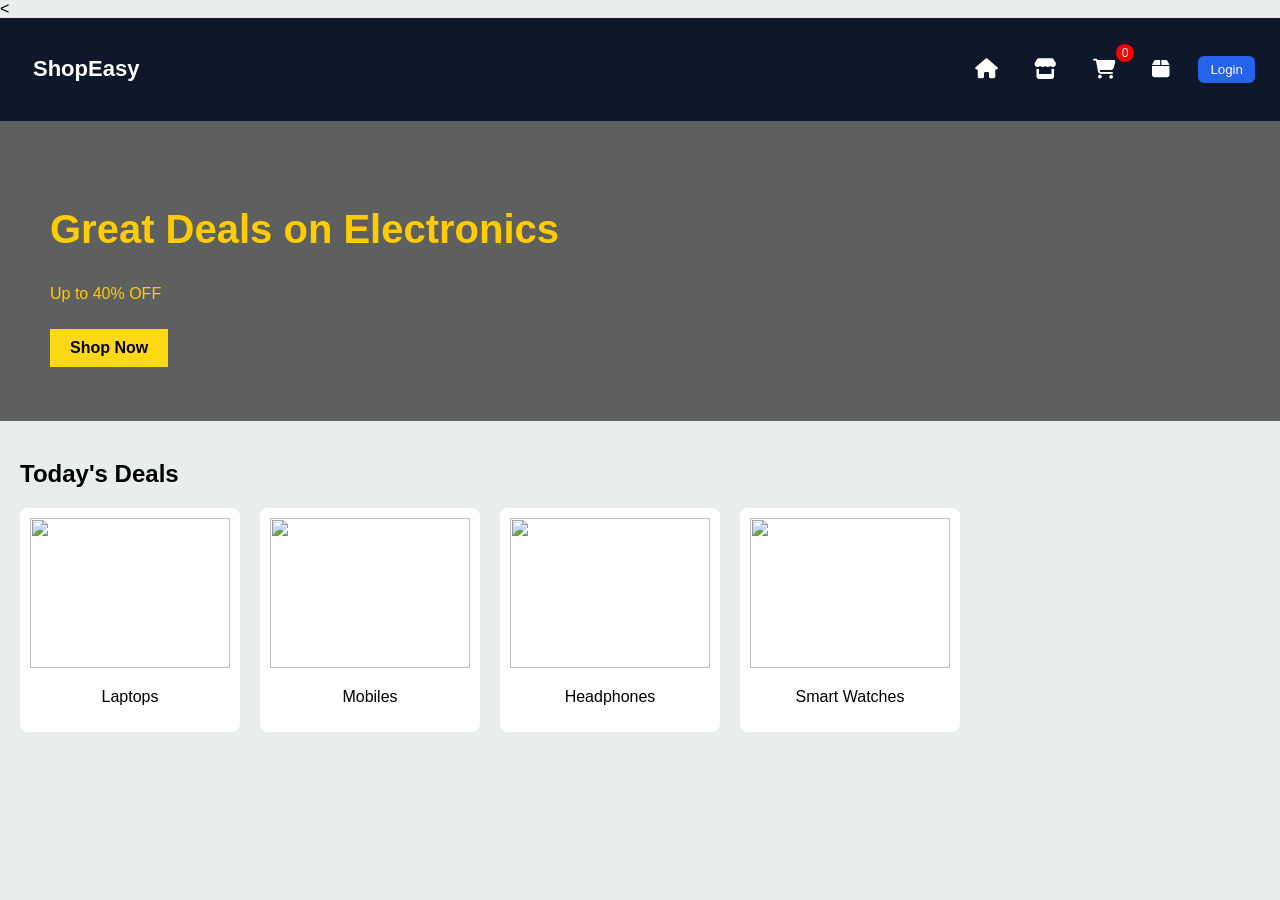
==== Final Project/ecommerce-frontend/index.html @ 657aab1c "final code" ====
<!DOCTYPE html>
<html>
<head>
    <title>ShopEasy</title>


    <link rel="stylesheet" href="https://cdnjs.cloudflare.com/ajax/libs/font-awesome/6.5.0/css/all.min.css">

    <link rel="stylesheet" href="css/style.css">
</head>
<script>
    function goToCategory(category) {

        const encoded = encodeURIComponent(category);

        window.location.href = "category.html?type=" + encoded;
    }
</script>
<body>


<<header class="navbar">

    <a href="index.html" class="logo-link">
        <h2>ShopEasy</h2>
    </a>

    <div>

        <a href="index.html" title="Home">
            <i class="fa fa-home"></i>
        </a>

        <a href="products.html" title="Products">
            <i class="fa fa-store"></i>
        </a>

        <a href="cart.html" class="cart-icon" title="Cart">
            <i class="fa fa-shopping-cart"></i>
            <span id="cartCount">0</span>
        </a>

        <a href="orders.html" title="Orders">
            <i class="fa fa-box"></i>
        </a>
        <button id="loginBtn" onclick="goToLogin()" style="display:none;">
            Login
        </button>

        <!-- LOGOUT BUTTON -->
        <button id="logoutBtn" onclick="logout()" style="display:none;">
            Logout
        </button>
    </div>

</header>

<section class="hero">
    <div class="hero-content">
        <h1>Great Deals on Electronics </h1>
        <p>Up to 40% OFF</p>
        <a href="products.html" class="btn">Shop Now</a>
    </div>
</section>


<section class="deals">
    <h2>Today's Deals</h2>

    <div class="deal-container">

        <div class="deal-card" onclick="goToCategory('Laptops')">
            <img src="https://images.pexels.com/photos/205421/pexels-photo-205421.jpeg?cs=srgb&dl=pexels-craigmdennis-205421.jpg&fm=jpg">
            <p>Laptops</p>
        </div>

        <div class="deal-card" onclick="goToCategory('Mobiles')">
            <img src="https://tse2.mm.bing.net/th/id/OIP.VTN8_zNTJtKCzT-_0xDrnwHaHZ?w=1000&h=999&rs=1&pid=ImgDetMain&o=7&rm=3">
            <p>Mobiles</p>
        </div>

        <div class="deal-card" onclick="goToCategory('Headphones')">
            <img src="https://tse2.mm.bing.net/th/id/OIP.qMnKupYMJvmaLZEtlxuF6AHaHa?o=7rm=3&rs=1&pid=ImgDetMain&o=7&rm=3">
            <p>Headphones</p>
        </div>

        <div class="deal-card" onclick="goToCategory('Smart Watches')">
            <img src="https://tse2.mm.bing.net/th/id/OIP.bPjE3IvBwrujueTJPYT9zAHaEK?w=303&h=180&c=7&r=0&o=7&pid=1.7&rm=3">
            <p>Smart Watches</p>
        </div>

    </div>
</section>
<script src="js/common.js"></script>
<script src="js/product.js"></script>

<script>
    window.onload = function () {
        updateCartCountFromBackend();
    };
</script>
</body>
</html>
---- Final Project/ecommerce-frontend/css/style.css ----
body {
    margin: 0;
    font-family: Arial, sans-serif;
    background: #eaeded;
}


.navbar {
    display: flex;
    justify-content: space-between;
    align-items: center;
    background-color: #0f172a;   /* dark modern blue */
    padding: 12px 25px;
    color: white;
}
.logo-link {
    text-decoration: none;
    color: inherit;
    cursor: pointer;
}

.search-bar {
    width: 40%;
    padding: 8px;
    border-radius: 4px;
    border: none;
}

.navbar nav a {
    color: white;
    margin-left: 20px;
    font-size: 18px;
}
/* LOGO */
.logo-link h2 {
    color: #ffffff;
    font-size: 22px;
    font-weight: bold;
}

/* NAV ICON CONTAINER */
.navbar div {
    display: flex;
    align-items: center;
    gap: 20px;
}

/* ICON LINKS */
.navbar a {
    color: white;
    font-size: 20px;
    text-decoration: none;
    padding: 8px;
    border-radius: 8px;
    transition: 0.2s;
}

/* ICON HOVER */
.navbar a:hover {
    background-color: #1e293b;
    transform: scale(1.1);
}

/* CART COUNT */
.cart-icon {
    position: relative;
}

#cartCount {
    position: absolute;
    top: -6px;
    right: -10px;
    background: red;
    color: white;
    font-size: 12px;
    padding: 2px 6px;
    border-radius: 50%;
}

/* LOGIN / LOGOUT BUTTON */
#loginBtn, #logoutBtn {
    background-color: #2563eb;
    color: white;
    border: none;
    padding: 6px 12px;
    border-radius: 6px;
    cursor: pointer;
    transition: 0.2s;
}

#loginBtn:hover, #logoutBtn:hover {
    background-color: #1d4ed8;
}

.hero {
    height: 300px;
    background: linear-gradient(rgba(0,0,0,0.6), rgba(0,0,0,0.6)),
                url('https://images.unsplash.com/photo-1607083206968-13611e3d76db?w=1200');
    background-size: cover;
    display: flex;
    align-items: center;
    padding-left: 50px;
}

.hero-content {
    color: #ffcc00;
}

.hero h1 {
    font-size: 40px;
}


.btn {
    background: #ffd814;
    padding: 10px 20px;
    text-decoration: none;
    color: black;
    font-weight: bold;
    display: inline-block;
    margin-top: 10px;
}


.deals {
    padding: 20px;
}

.deal-container {
    display: flex;
    gap: 20px;
}

.deal-card {
    background: white;
    padding: 10px;
    width: 200px;
    text-align: center;
    border-radius: 8px;
    transition: 0.3s;
}

.deal-card:hover {
    transform: scale(1.05);
}


.deal-card img {
    width: 100%;
    height: 150px;
    object-fit: cover;
}
button {
    background: orange;
    padding: 10px;
    border: none;
    cursor: pointer;
}
.product-container {
    display: flex;
    flex-wrap: wrap;          /* allows next row */
    gap: 20px;                /* space between cards */
    justify-content: center;  /* center alignment */
}
.product-img {
    width: 100%;
    height: 200px;
    object-fit: cover;
}
.product-card {
    width: 220px;             /* fixed width */
    padding: 10px;
    border: 1px solid #ddd;
    border-radius: 10px;
    text-align: center;
    background: white;
}
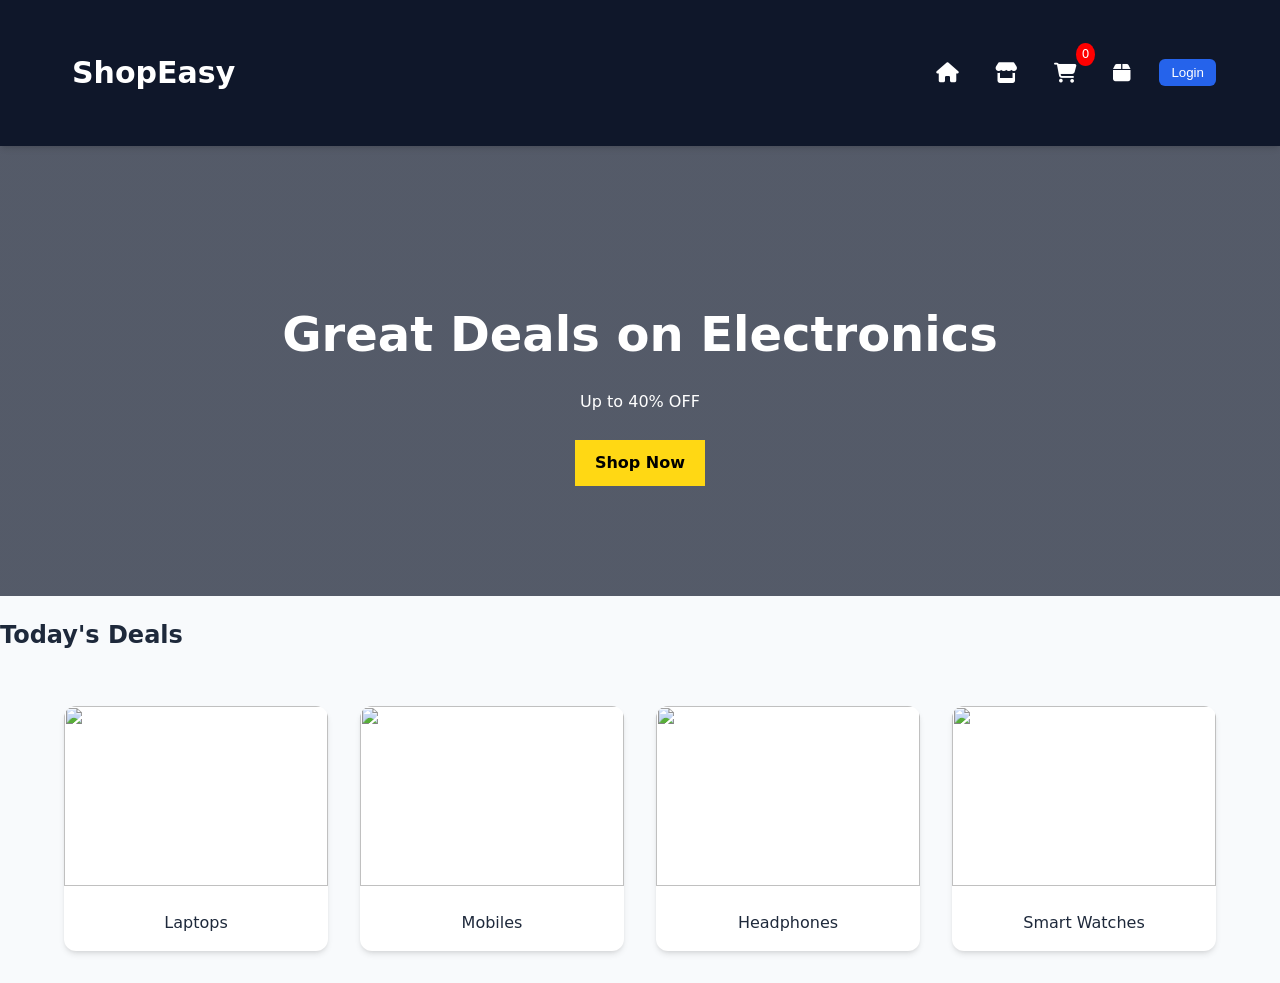
==== commit 81bbab5e: "final update" ====
--- a/Final Project/ecommerce-frontend/index.html
+++ b/Final Project/ecommerce-frontend/index.html
@@ -19,7 +19,7 @@
 <body>
 
 
-<<header class="navbar">
+<header class="navbar">
 
     <a href="index.html" class="logo-link">
         <h2>ShopEasy</h2>
--- a/Final Project/ecommerce-frontend/css/style.css
+++ b/Final Project/ecommerce-frontend/css/style.css
@@ -1,18 +1,37 @@
+/* --- Modern Design System --- */
+:root {
+    --primary: #2563eb;
+    --primary-hover: #1d4ed8;
+    --dark: #0f172a;
+    --light-bg: #f8fafc;
+    --text-main: #1e293b;
+    --text-muted: #64748b;
+    --white: #ffffff;
+    --shadow: 0 4px 6px -1px rgb(0 0 0 / 0.1), 0 2px 4px -2px rgb(0 0 0 / 0.1);
+    --transition: all 0.3s ease;
+}
+
 body {
     margin: 0;
-    font-family: Arial, sans-serif;
-    background: #eaeded;
-}
-
-
+    font-family: 'Inter', -apple-system, system-ui, sans-serif;
+    background-color: var(--light-bg);
+    color: var(--text-main);
+    line-height: 1.6;
+}
+
+/* --- Professional Navbar --- */
 .navbar {
     display: flex;
     justify-content: space-between;
     align-items: center;
-    background-color: #0f172a;   /* dark modern blue */
-    padding: 12px 25px;
-    color: white;
-}
+    background-color: var(--dark);
+    padding: 1rem 5%;
+    position: sticky;
+    top: 0;
+    z-index: 1000;
+    box-shadow: var(--shadow);
+}
+
 .logo-link {
     text-decoration: none;
     color: inherit;
@@ -34,7 +53,6 @@
 /* LOGO */
 .logo-link h2 {
     color: #ffffff;
-    font-size: 22px;
     font-weight: bold;
 }
 
@@ -92,24 +110,20 @@
     background-color: #1d4ed8;
 }
 
+/* --- Hero Section (Index Only) --- */
 .hero {
-    height: 300px;
-    background: linear-gradient(rgba(0,0,0,0.6), rgba(0,0,0,0.6)),
+    height: 450px;
+    background: linear-gradient(rgba(15, 23, 42, 0.7), rgba(15, 23, 42, 0.7)),
                 url('https://images.unsplash.com/photo-1607083206968-13611e3d76db?w=1200');
     background-size: cover;
     display: flex;
     align-items: center;
-    padding-left: 50px;
-}
-
-.hero-content {
-    color: #ffcc00;
-}
-
-.hero h1 {
-    font-size: 40px;
-}
-
+    justify-content: center;
+    text-align: center;
+    color: var(--white);
+}
+
+.hero h1 { font-size: 3rem; font-weight: 800; margin-bottom: 0.5rem; }
 
 .btn {
     background: #ffd814;
@@ -122,34 +136,27 @@
 }
 
 
-.deals {
-    padding: 20px;
-}
-
+/* --- Category Deals (Index Only) --- */
 .deal-container {
-    display: flex;
-    gap: 20px;
+    display: grid;
+    grid-template-columns: repeat(auto-fit, minmax(200px, 1fr));
+    gap: 2rem;
+    padding: 2rem 5%;
 }
 
 .deal-card {
-    background: white;
-    padding: 10px;
-    width: 200px;
-    text-align: center;
-    border-radius: 8px;
-    transition: 0.3s;
-}
-
-.deal-card:hover {
-    transform: scale(1.05);
-}
-
-
-.deal-card img {
-    width: 100%;
-    height: 150px;
-    object-fit: cover;
-}
+    background: var(--white);
+    border-radius: 12px;
+    overflow: hidden;
+    box-shadow: var(--shadow);
+    transition: var(--transition);
+    cursor: pointer;
+    text-align: center;
+}
+
+.deal-card:hover { transform: translateY(-10px); }
+
+.deal-card img { width: 100%; height: 180px; object-fit: cover; }
 button {
     background: orange;
     padding: 10px;
@@ -174,4 +181,34 @@
     border-radius: 10px;
     text-align: center;
     background: white;
+}
+
+/* --- Category Page Enhancements --- */
+#categoryTitle {
+    text-align: center;
+    font-size: 2.5rem;
+    font-weight: 800;
+    margin: 3rem 0 1rem 0;
+    color: var(--dark);
+}
+
+.product-container {
+    display: grid;
+    grid-template-columns: repeat(auto-fill, minmax(280px, 1fr));
+    gap: 2.5rem;
+    padding: 2rem 5%;
+}
+
+.product-card {
+    background: var(--white);
+    border-radius: 16px;
+    padding: 1.5rem;
+    box-shadow: var(--shadow);
+    transition: var(--transition);
+    text-align: center;
+}
+
+.product-card:hover {
+    transform: translateY(-8px);
+    box-shadow: 0 20px 25px -5px rgb(0 0 0 / 0.1);
 }
